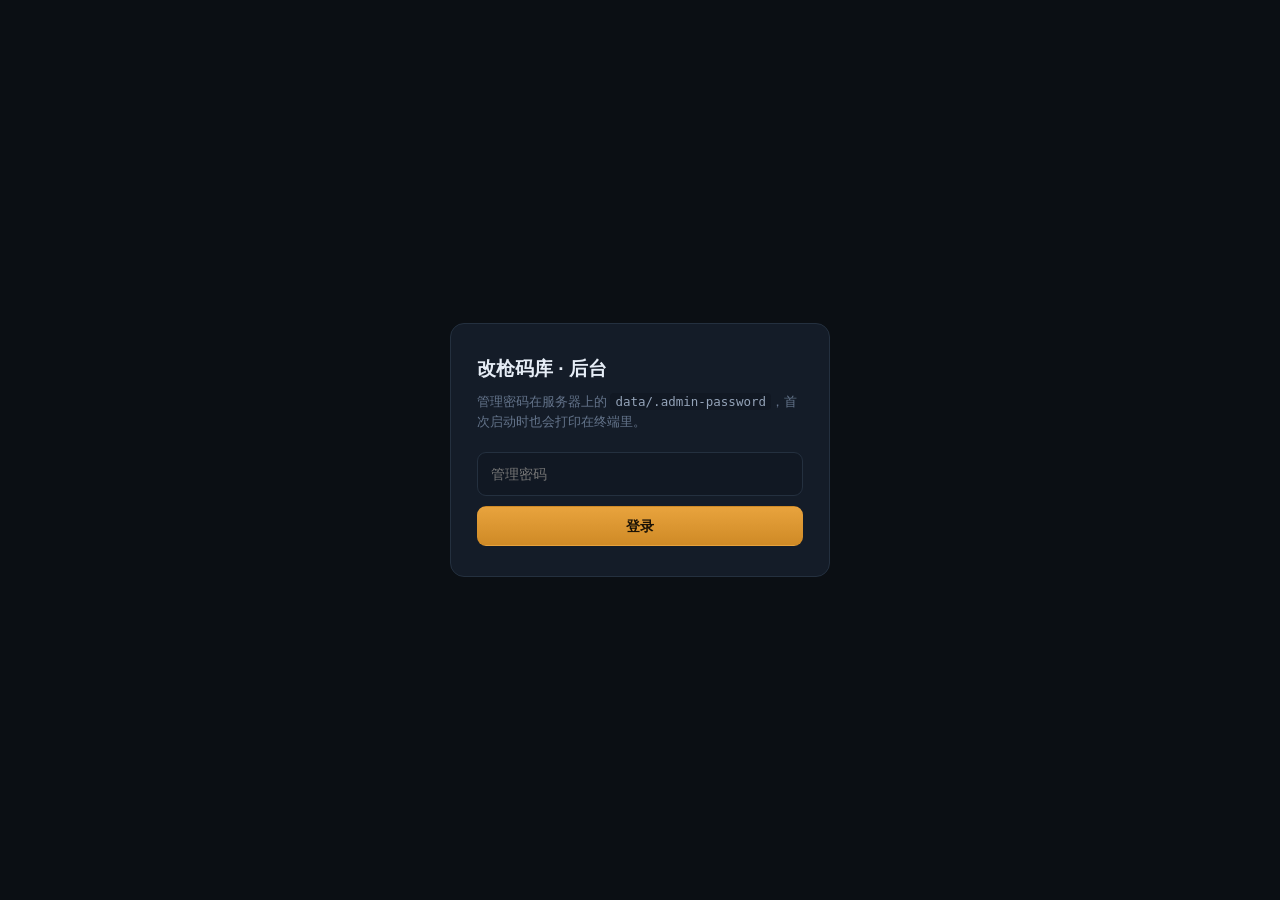
==== static/admin.html @ 009d8478 "初始化：三角洲改枪码库（前台搜索/复制 + 本地后台导入）" ====
<!DOCTYPE html>
<html lang="zh-CN">
<head>
<meta charset="utf-8">
<meta name="viewport" content="width=device-width,initial-scale=1">
<title>后台 · 改枪码库</title>
<meta name="robots" content="noindex,nofollow">
<link rel="stylesheet" href="/static/admin.css">
</head>
<body>

<!-- ============================ 登录 ============================ -->
<section id="loginView" class="login-view" hidden>
  <div class="login-card">
    <h1>改枪码库 · 后台</h1>
    <p class="login-sub">管理密码在服务器上的 <code>data/.admin-password</code>，首次启动时也会打印在终端里。</p>
    <form id="loginForm" autocomplete="off">
      <input id="pw" type="password" placeholder="管理密码" autocomplete="current-password">
      <button class="btn btn-primary" type="submit">登录</button>
    </form>
    <p id="loginErr" class="login-err" hidden></p>
  </div>
</section>

<!-- ============================ 主界面 ============================ -->
<section id="adminView" hidden>

  <header class="ahead">
    <div class="ahead-in">
      <div class="ahead-title">
        <span class="brand-mark">DF</span>
        <div><b>改枪码库 · 后台</b><em id="dbStat">—</em></div>
      </div>
      <div class="ahead-actions">
        <a class="btn btn-mini" href="/" target="_blank" rel="noopener">打开前台 ↗</a>
        <a class="btn btn-mini" id="staticBtn" href="/api/codes/static"
           title="下载一个可直接上传到对象存储/静态托管的 zip">导出静态站</a>
        <a class="btn btn-mini" id="exportBtn" href="/api/codes/export">导出全部</a>
        <button class="btn btn-mini btn-danger-ghost" id="logoutBtn" type="button">退出</button>
      </div>
    </div>
  </header>

  <main class="amain">

    <!-- ------------------------------------------------ 批量导入 -->
    <section class="panel" id="importPanel">
      <div class="panel-head">
        <h2>批量粘贴导入</h2>
        <span class="hint">游戏内点「分享」复制出来的文本，一行一条，直接全选粘贴进来</span>
      </div>

      <div class="import-grid">
        <div class="import-left">
          <textarea id="pasteArea" spellcheck="false"
            placeholder="腾龙突击步枪-全面战场-6IL87QG013CE082VBOHIS
AK-12突击步枪-全面战场-6IL88AC013CE082VBOHIS
SCAR-H战斗步枪-5116089223937551183-烽火地带"></textarea>

          <div class="import-defaults">
            <label>默认模式
              <select id="dMode">
                <option value="">按解析结果</option>
                <option value="烽火地带">烽火地带</option>
                <option value="全面战场">全面战场</option>
              </select>
            </label>
            <label>默认类型
              <select id="dCategory">
                <option value="">自动推断</option>
                <option>突击步枪</option><option>战斗步枪</option><option>冲锋枪</option>
                <option>射手步枪</option><option>狙击步枪</option><option>霰弹枪</option>
                <option>轻机枪</option><option>手枪</option><option>其他</option>
              </select>
            </label>
            <label>赛季
              <input id="dSeason" type="text" placeholder="S9" maxlength="12">
            </label>
            <label class="chk">
              <input id="dCommit" type="checkbox" checked> 直接入库
            </label>
          </div>

          <div class="import-btns">
            <button class="btn btn-primary" id="parseBtn" type="button">解析预览</button>
            <button class="btn btn-ghost" id="importBtn" type="button" disabled>确认导入</button>
            <button class="btn btn-ghost" id="clearBtn" type="button">清空</button>
          </div>
          <p class="micro" id="importMsg"></p>
        </div>

        <div class="import-right">
          <div class="preview-head">
            <b id="previewTitle">解析结果</b>
            <button class="btn btn-mini" id="fillGunBtn" type="button" hidden>用枪名填充空缺</button>
          </div>
          <div id="previewList" class="preview-list">
            <p class="preview-empty">粘贴后点「解析预览」，这里会列出识别到的每一把枪。</p>
          </div>
        </div>
      </div>
    </section>

    <!-- ------------------------------------------------ 列表管理 -->
    <section class="panel">
      <div class="panel-head">
        <h2>已收录</h2>
        <div class="panel-head-tools">
          <input id="searchAdmin" type="search" placeholder="搜索枪名 / 码 / 标签">
          <span class="hint" id="adminCount"></span>
        </div>
      </div>
      <div class="table-wrap">
        <table class="atable">
          <thead>
            <tr>
              <th style="width:190px">枪名</th>
              <th style="width:64px">类型</th>
              <th style="width:84px">模式</th>
              <th style="width:58px">赛季</th>
              <th style="width:74px">造价</th>
              <th style="width:150px">标签</th>
              <th>改枪码</th>
              <th style="width:52px">复制</th>
              <th style="width:66px">状态</th>
              <th style="width:96px">操作</th>
            </tr>
          </thead>
          <tbody id="adminBody"></tbody>
        </table>
      </div>
    </section>

  </main>
</section>

<div id="toast" class="toast"></div>
<script src="/static/admin.js"></script>
</body>
</html>
---- static/admin.css ----
/* ==========================================================================
   后台样式 —— 与前台同一套配色变量
   ========================================================================== */

:root {
  --bg: #0b0f14; --bg-soft: #111823;
  --panel: #141c28; --panel-hi: #1b2534;
  --line: #24303f; --line-soft: #1c2531;
  --txt: #e6edf6; --txt-dim: #94a3b8; --txt-faint: #64748b;
  --accent: #e8a33d; --accent-dim: #7a5a26;
  --ok: #34d399; --danger: #f87171;
  --radius: 14px; --radius-sm: 9px;
  --mono: ui-monospace, SFMono-Regular, "SF Mono", Menlo, Consolas, monospace;
}

* { box-sizing: border-box; }
body {
  margin: 0; background: var(--bg); color: var(--txt);
  font: 14px/1.6 -apple-system, BlinkMacSystemFont, "Segoe UI", "PingFang SC",
        "Microsoft YaHei", sans-serif;
  min-height: 100vh;
}
h1, h2 { margin: 0; }
a { color: inherit; text-decoration: none; }
[hidden] { display: none !important; }

/* ------------------------------------------------------------- 登录页 */

.login-view { min-height: 100vh; display: grid; place-items: center; padding: 24px; }
.login-card {
  width: 100%; max-width: 380px; padding: 30px 26px;
  background: var(--panel); border: 1px solid var(--line);
  border-radius: var(--radius);
}
.login-card h1 { font-size: 19px; margin-bottom: 8px; }
.login-sub { font-size: 12.5px; color: var(--txt-faint); margin: 0 0 20px; line-height: 1.6; }
.login-sub code { font-family: var(--mono); color: var(--txt-dim); background: var(--bg-soft); padding: 1px 5px; border-radius: 4px; }
#loginForm { display: flex; flex-direction: column; gap: 10px; }
#pw {
  height: 44px; padding: 0 13px; border-radius: var(--radius-sm);
  border: 1px solid var(--line); background: var(--bg-soft);
  color: var(--txt); font-size: 14px; outline: none; font-family: var(--mono);
}
#pw:focus { border-color: var(--accent-dim); box-shadow: 0 0 0 3px rgba(232,163,61,.12); }
.login-err { color: var(--danger); font-size: 13px; margin: 12px 0 0; }

/* ------------------------------------------------------------- 顶栏 */

.ahead { position: sticky; top: 0; z-index: 10; background: rgba(11,15,20,.88);
  backdrop-filter: blur(12px); border-bottom: 1px solid var(--line-soft); }
.ahead-in {
  max-width: 1280px; margin: 0 auto; padding: 0 18px; height: 58px;
  display: flex; align-items: center; justify-content: space-between; gap: 12px;
}
.ahead-title { display: flex; align-items: center; gap: 10px; }
.ahead-title b { font-size: 14.5px; display: block; line-height: 1.2; }
.ahead-title em { font-style: normal; font-size: 11.5px; color: var(--txt-faint); }
.brand-mark {
  width: 30px; height: 30px; flex: 0 0 30px; display: grid; place-items: center;
  border-radius: 8px; background: linear-gradient(145deg, var(--accent), #b4761f);
  color: #1a1206; font-weight: 800; font-size: 12px;
}
.ahead-actions { display: flex; gap: 8px; }

/* ------------------------------------------------------------- 通用按钮 */

.btn {
  display: inline-flex; align-items: center; justify-content: center;
  height: 40px; padding: 0 16px; border-radius: var(--radius-sm);
  border: 1px solid transparent; font: inherit; font-weight: 600; font-size: 14px;
  cursor: pointer; transition: filter .14s, background .14s, border-color .14s, color .14s;
}
.btn:disabled { opacity: .45; cursor: not-allowed; }
.btn-primary { background: linear-gradient(180deg, #e8a33d, #cf8a26); color: #1a1206; }
.btn-primary:hover:not(:disabled) { filter: brightness(1.07); }
.btn-ghost { background: transparent; border-color: var(--line); color: var(--txt-dim); }
.btn-ghost:hover:not(:disabled) { border-color: var(--accent-dim); color: var(--txt); }
.btn-mini { height: 30px; padding: 0 11px; font-size: 12.5px; border-radius: 7px;
  background: transparent; border: 1px solid var(--line); color: var(--txt-dim); }
.btn-mini:hover { border-color: var(--accent-dim); color: var(--txt); }
.btn-danger-ghost:hover { border-color: #7f1d1d; color: var(--danger); }

/* ------------------------------------------------------------- 主体 */

.amain { max-width: 1280px; margin: 0 auto; padding: 20px 18px 60px; display: flex;
  flex-direction: column; gap: 18px; }

.panel {
  background: var(--panel); border: 1px solid var(--line);
  border-radius: var(--radius); padding: 18px;
}
.panel-head {
  display: flex; align-items: center; justify-content: space-between;
  gap: 12px; flex-wrap: wrap; margin-bottom: 14px;
}
.panel-head h2 { font-size: 15.5px; }
.hint { font-size: 12px; color: var(--txt-faint); }
.panel-head-tools { display: flex; align-items: center; gap: 10px; }
#searchAdmin, #pasteArea, #dSeason {
  border: 1px solid var(--line); background: var(--bg-soft); color: var(--txt);
  border-radius: var(--radius-sm); outline: none; font: inherit;
}
#searchAdmin { height: 34px; padding: 0 11px; width: 220px; font-size: 13px; }
#searchAdmin:focus, #dSeason:focus { border-color: var(--accent-dim); }

/* ------------------------------------------------------------- 导入区 */

.import-grid { display: grid; grid-template-columns: 1fr 1fr; gap: 16px; }
.import-left { display: flex; flex-direction: column; gap: 10px; }
#pasteArea {
  height: 190px; padding: 11px 13px; resize: vertical;
  font-family: var(--mono); font-size: 12.5px; line-height: 1.75;
  color: #cbd5e1;
}
#pasteArea:focus { border-color: var(--accent-dim); box-shadow: 0 0 0 3px rgba(232,163,61,.1); }

.import-defaults { display: flex; flex-wrap: wrap; align-items: center; gap: 10px 14px; }
.import-defaults label {
  display: inline-flex; align-items: center; gap: 6px;
  font-size: 12.5px; color: var(--txt-faint);
}
.import-defaults select {
  height: 30px; padding: 0 24px 0 8px; border-radius: 7px;
  border: 1px solid var(--line); background: var(--bg-soft); color: var(--txt-dim);
  font-size: 12.5px; cursor: pointer; appearance: none;
  background-image: url("data:image/svg+xml,%3Csvg xmlns='http://www.w3.org/2000/svg' width='9' height='6'%3E%3Cpath d='M1 1l3.5 3.5L8 1' fill='none' stroke='%2364748b' stroke-width='1.5' stroke-linecap='round'/%3E%3C/svg%3E");
  background-repeat: no-repeat; background-position: right 7px center;
}
#dSeason { height: 30px; padding: 0 9px; width: 74px; font-size: 12.5px; }
.import-defaults .chk { color: var(--txt-dim); cursor: pointer; }
.import-defaults .chk input { accent-color: var(--accent); }

.import-btns { display: flex; gap: 9px; flex-wrap: wrap; }
.micro { font-size: 12px; color: var(--txt-faint); margin: 0; min-height: 18px; }
.micro.warn { color: var(--accent); }

/* 预览列 */
.preview-head {
  display: flex; align-items: center; justify-content: space-between;
  font-size: 12.5px; color: var(--txt-dim); margin-bottom: 8px; gap: 8px;
}
.preview-list {
  height: 292px; overflow-y: auto; border: 1px solid var(--line-soft);
  border-radius: var(--radius-sm); background: #0a0e13; padding: 6px;
}
.preview-empty { color: var(--txt-faint); font-size: 12.5px; padding: 16px 12px; margin: 0; }
.pv-row {
  display: grid; grid-template-columns: 1fr auto; gap: 2px 8px;
  padding: 7px 9px; border-radius: 7px; font-size: 12.5px;
  border-bottom: 1px solid #121821;
}
.pv-row:last-child { border-bottom: 0; }
.pv-row.bad { background: rgba(248,113,113,.06); }
.pv-gun { color: var(--txt); overflow-wrap: anywhere; }
.pv-gun input {
  width: 100%; background: transparent; border: 0; border-bottom: 1px dashed var(--line);
  color: var(--txt); font: inherit; padding: 1px 0; outline: none;
}
.pv-badge { font-size: 10.5px; color: var(--txt-faint); white-space: nowrap; }
.pv-badge.dup { color: var(--accent); }
.pv-badge.err { color: var(--danger); }
.pv-code {
  grid-column: 1 / -1; font-family: var(--mono); font-size: 11.5px;
  color: var(--txt-faint); overflow: hidden; text-overflow: ellipsis;
  white-space: nowrap;
}

/* ------------------------------------------------------------- 表格 */

.table-wrap { overflow-x: auto; border: 1px solid var(--line-soft); border-radius: var(--radius-sm); }
.atable { width: 100%; border-collapse: collapse; font-size: 12.5px; min-width: 940px; }
.atable th {
  text-align: left; font-weight: 600; color: var(--txt-faint); font-size: 11.5px;
  padding: 9px 8px; background: var(--bg-soft); position: sticky; top: 0;
  border-bottom: 1px solid var(--line); white-space: nowrap;
}
.atable td { padding: 5px 8px; border-bottom: 1px solid #131a24; vertical-align: middle; }
.atable tr:hover td { background: rgba(232,163,61,.03); }
.atable input, .atable select {
  width: 100%; background: transparent; border: 1px solid transparent;
  border-radius: 5px; color: var(--txt); font: inherit; font-size: 12.5px;
  padding: 4px 5px; outline: none;
}
.atable input:hover, .atable select:hover { border-color: var(--line-soft); background: var(--bg-soft); }
.atable input:focus, .atable select:focus { border-color: var(--accent-dim); background: var(--bg-soft); }
.atable .cell-code { font-family: var(--mono); font-size: 11.5px; color: var(--txt-faint); }
.atable .cell-num { text-align: center; font-variant-numeric: tabular-nums; color: var(--txt-faint); }
.row-actions { display: flex; gap: 5px; }
.mini-btn {
  height: 26px; padding: 0 8px; font-size: 11.5px; border-radius: 6px;
  border: 1px solid var(--line); background: transparent; color: var(--txt-dim);
  cursor: pointer; font-family: inherit; white-space: nowrap;
}
.mini-btn:hover { border-color: var(--accent-dim); color: var(--txt); }
.mini-btn.del:hover { border-color: #7f1d1d; color: var(--danger); }
.mini-btn.on { background: rgba(232,163,61,.14); border-color: var(--accent); color: var(--accent); }
.dirty { box-shadow: inset 2px 0 0 var(--accent); }

/* ------------------------------------------------------------- toast */

.toast {
  position: fixed; left: 50%; bottom: 30px; transform: translate(-50%, 12px);
  background: #1f2937; border: 1px solid #374151; color: #fff;
  padding: 10px 18px; border-radius: 999px; font-size: 13px;
  opacity: 0; pointer-events: none; transition: opacity .2s, transform .2s; z-index: 60;
}
.toast.show { opacity: 1; transform: translate(-50%, 0); }
.toast.err { background: #3f1d1d; border-color: #7f1d1d; }

/* ------------------------------------------------------------- 响应式 */

@media (max-width: 900px) {
  .import-grid { grid-template-columns: 1fr; }
  .preview-list { height: 220px; }
  #searchAdmin { width: 150px; }
  .ahead-actions .btn-mini:nth-child(2) { display: none; }
}
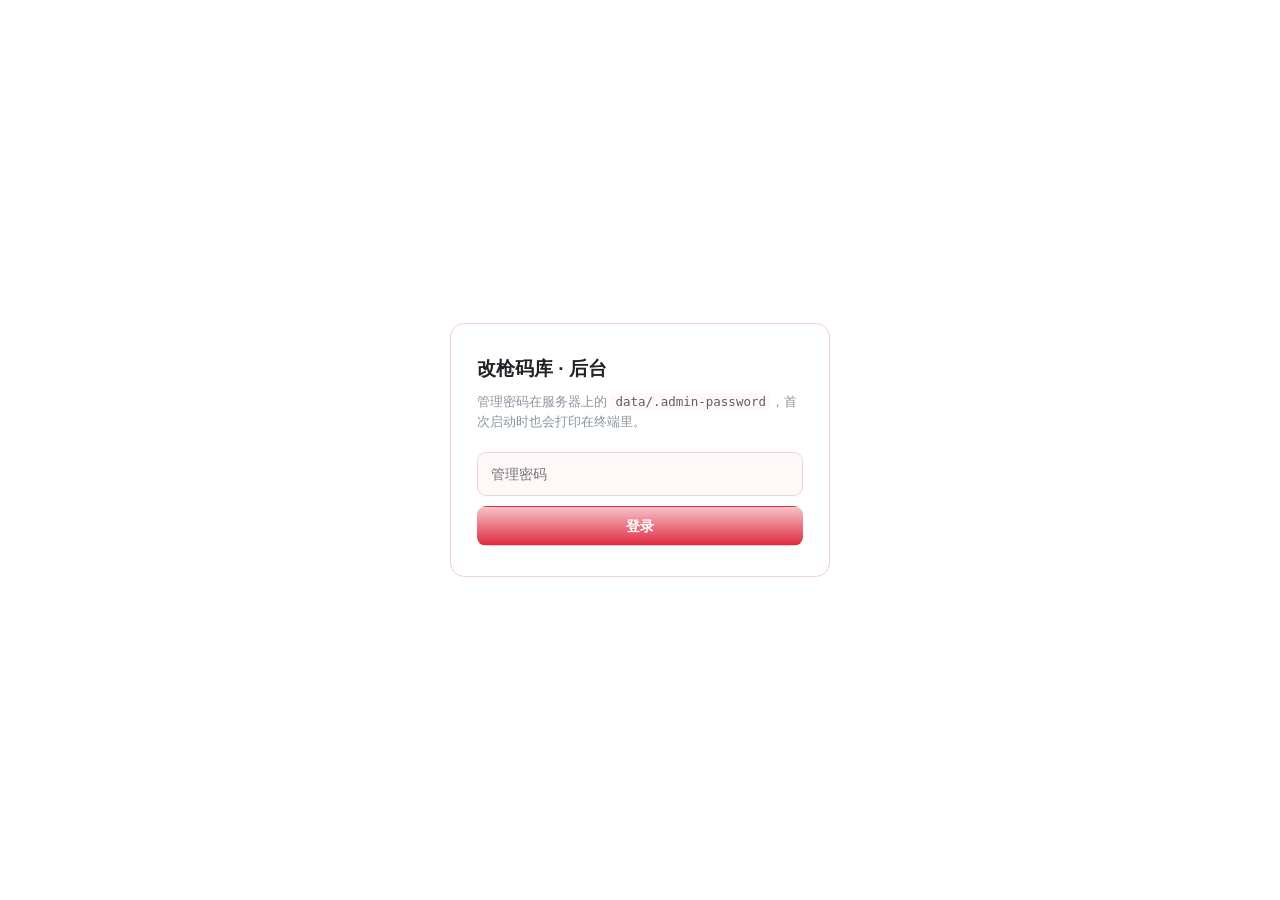
==== commit c9672e9d: "新增配装档位(丐版/半改/满改)+造价档位+备注；全站改白红主题，复制键蓝色，提示粉色" ====
--- a/static/admin.html
+++ b/static/admin.html
@@ -63,14 +63,15 @@
                 <option value="">按解析结果</option>
                 <option value="烽火地带">烽火地带</option>
                 <option value="全面战场">全面战场</option>
+                <option value="黑潮爆破">黑潮爆破</option>
               </select>
             </label>
             <label>默认类型
               <select id="dCategory">
                 <option value="">自动推断</option>
-                <option>突击步枪</option><option>战斗步枪</option><option>冲锋枪</option>
-                <option>射手步枪</option><option>狙击步枪</option><option>霰弹枪</option>
-                <option>轻机枪</option><option>手枪</option><option>其他</option>
+                <option>步枪</option><option>冲锋枪</option><option>霰弹枪</option>
+                <option>轻机枪</option><option>精确射手步枪</option><option>狙击步枪</option>
+                <option>手枪</option><option>特殊武器</option><option>其他</option>
               </select>
             </label>
             <label>赛季
@@ -79,6 +80,32 @@
             <label class="chk">
               <input id="dCommit" type="checkbox" checked> 直接入库
             </label>
+          </div>
+
+          <!-- 配装档位：三选一，导入时统一套用到这批数据 -->
+          <div class="quick-row">
+            <span class="quick-label">配装档位</span>
+            <div class="variant-picker" id="dVariant">
+              <button type="button" class="variant-btn" data-val="">不指定</button>
+              <button type="button" class="variant-btn" data-val="丐版">丐版</button>
+              <button type="button" class="variant-btn" data-val="半改">半改</button>
+              <button type="button" class="variant-btn" data-val="满改">满改</button>
+            </div>
+          </div>
+
+          <!-- 造价档位：单选下拉，切到哪个档就套哪个 -->
+          <div class="quick-row">
+            <span class="quick-label">造价档位</span>
+            <select id="dPriceTier" class="tier-select">
+              <option value="">不指定</option>
+            </select>
+          </div>
+
+          <!-- 备注：导入这批时统一写入 -->
+          <div class="quick-row">
+            <span class="quick-label">备注</span>
+            <input id="dNotes" type="text" class="notes-input"
+                   placeholder="可打字提示，例如：适合新手，压枪稳" maxlength="200">
           </div>
 
           <div class="import-btns">
@@ -114,15 +141,16 @@
         <table class="atable">
           <thead>
             <tr>
-              <th style="width:190px">枪名</th>
-              <th style="width:64px">类型</th>
-              <th style="width:84px">模式</th>
-              <th style="width:58px">赛季</th>
-              <th style="width:74px">造价</th>
-              <th style="width:150px">标签</th>
-              <th>改枪码</th>
-              <th style="width:52px">复制</th>
-              <th style="width:66px">状态</th>
+              <th style="width:170px">枪名</th>
+              <th style="width:60px">类型</th>
+              <th style="width:78px">模式</th>
+              <th style="width:50px">赛季</th>
+              <th style="width:92px">配装</th>
+              <th style="width:104px">造价档位</th>
+              <th style="width:150px">备注</th>
+              <th style="width:120px">改枪码</th>
+              <th style="width:44px">复制</th>
+              <th style="width:62px">状态</th>
               <th style="width:96px">操作</th>
             </tr>
           </thead>
--- a/static/admin.css
+++ b/static/admin.css
@@ -1,14 +1,16 @@
 /* ==========================================================================
-   后台样式 —— 与前台同一套配色变量
+   后台样式 —— 与前台同一套白红配色
    ========================================================================== */
 
 :root {
-  --bg: #0b0f14; --bg-soft: #111823;
-  --panel: #141c28; --panel-hi: #1b2534;
-  --line: #24303f; --line-soft: #1c2531;
-  --txt: #e6edf6; --txt-dim: #94a3b8; --txt-faint: #64748b;
-  --accent: #e8a33d; --accent-dim: #7a5a26;
-  --ok: #34d399; --danger: #f87171;
+  --bg: #ffffff; --bg-soft: #fff7f8;
+  --panel: #ffffff; --panel-hi: #fff2f4;
+  --line: #f0d3d8; --line-soft: #fae4e7;
+  --txt: #1f2328; --txt-dim: #57606a; --txt-faint: #8b949e;
+  --accent: #e02b3f; --accent-dim: #f7c2c9;
+  --copy-blue: #2563eb; --copy-blue-2: #1d4ed8;
+  --hint-pink: #e8368f; --hint-pink-soft: #fde7f3;
+  --ok: #0f9d58; --danger: #d92d20;
   --radius: 14px; --radius-sm: 9px;
   --mono: ui-monospace, SFMono-Regular, "SF Mono", Menlo, Consolas, monospace;
 }
@@ -41,12 +43,12 @@
   border: 1px solid var(--line); background: var(--bg-soft);
   color: var(--txt); font-size: 14px; outline: none; font-family: var(--mono);
 }
-#pw:focus { border-color: var(--accent-dim); box-shadow: 0 0 0 3px rgba(232,163,61,.12); }
+#pw:focus { border-color: var(--accent-dim); box-shadow: 0 0 0 3px rgba(224,43,63,.10); }
 .login-err { color: var(--danger); font-size: 13px; margin: 12px 0 0; }
 
 /* ------------------------------------------------------------- 顶栏 */
 
-.ahead { position: sticky; top: 0; z-index: 10; background: rgba(11,15,20,.88);
+.ahead { position: sticky; top: 0; z-index: 10; background: rgba(255,255,255,.92);
   backdrop-filter: blur(12px); border-bottom: 1px solid var(--line-soft); }
 .ahead-in {
   max-width: 1280px; margin: 0 auto; padding: 0 18px; height: 58px;
@@ -57,8 +59,8 @@
 .ahead-title em { font-style: normal; font-size: 11.5px; color: var(--txt-faint); }
 .brand-mark {
   width: 30px; height: 30px; flex: 0 0 30px; display: grid; place-items: center;
-  border-radius: 8px; background: linear-gradient(145deg, var(--accent), #b4761f);
-  color: #1a1206; font-weight: 800; font-size: 12px;
+  border-radius: 8px; background: linear-gradient(145deg, var(--accent-2, #ff5064), var(--accent));
+  color: #ffffff; font-weight: 800; font-size: 12px;
 }
 .ahead-actions { display: flex; gap: 8px; }
 
@@ -71,7 +73,7 @@
   cursor: pointer; transition: filter .14s, background .14s, border-color .14s, color .14s;
 }
 .btn:disabled { opacity: .45; cursor: not-allowed; }
-.btn-primary { background: linear-gradient(180deg, #e8a33d, #cf8a26); color: #1a1206; }
+.btn-primary { background: linear-gradient(180deg, var(--accent-dim), var(--accent)); color: #ffffff; }
 .btn-primary:hover:not(:disabled) { filter: brightness(1.07); }
 .btn-ghost { background: transparent; border-color: var(--line); color: var(--txt-dim); }
 .btn-ghost:hover:not(:disabled) { border-color: var(--accent-dim); color: var(--txt); }
@@ -112,7 +114,7 @@
   font-family: var(--mono); font-size: 12.5px; line-height: 1.75;
   color: #cbd5e1;
 }
-#pasteArea:focus { border-color: var(--accent-dim); box-shadow: 0 0 0 3px rgba(232,163,61,.1); }
+#pasteArea:focus { border-color: var(--accent-dim); box-shadow: 0 0 0 3px rgba(224,43,63,.10); }
 
 .import-defaults { display: flex; flex-wrap: wrap; align-items: center; gap: 10px 14px; }
 .import-defaults label {
@@ -141,13 +143,13 @@
 }
 .preview-list {
   height: 292px; overflow-y: auto; border: 1px solid var(--line-soft);
-  border-radius: var(--radius-sm); background: #0a0e13; padding: 6px;
+  border-radius: var(--radius-sm); background: #f8fafc; padding: 6px;
 }
 .preview-empty { color: var(--txt-faint); font-size: 12.5px; padding: 16px 12px; margin: 0; }
 .pv-row {
   display: grid; grid-template-columns: 1fr auto; gap: 2px 8px;
   padding: 7px 9px; border-radius: 7px; font-size: 12.5px;
-  border-bottom: 1px solid #121821;
+  border-bottom: 1px solid #f3f4f6;
 }
 .pv-row:last-child { border-bottom: 0; }
 .pv-row.bad { background: rgba(248,113,113,.06); }
@@ -174,8 +176,8 @@
   padding: 9px 8px; background: var(--bg-soft); position: sticky; top: 0;
   border-bottom: 1px solid var(--line); white-space: nowrap;
 }
-.atable td { padding: 5px 8px; border-bottom: 1px solid #131a24; vertical-align: middle; }
-.atable tr:hover td { background: rgba(232,163,61,.03); }
+.atable td { padding: 5px 8px; border-bottom: 1px solid #f6f7f9; vertical-align: middle; }
+.atable tr:hover td { background: rgba(224,43,63,.03); }
 .atable input, .atable select {
   width: 100%; background: transparent; border: 1px solid transparent;
   border-radius: 5px; color: var(--txt); font: inherit; font-size: 12.5px;
@@ -193,19 +195,19 @@
 }
 .mini-btn:hover { border-color: var(--accent-dim); color: var(--txt); }
 .mini-btn.del:hover { border-color: #7f1d1d; color: var(--danger); }
-.mini-btn.on { background: rgba(232,163,61,.14); border-color: var(--accent); color: var(--accent); }
+.mini-btn.on { background: rgba(224,43,63,.10); border-color: var(--accent); color: var(--accent); }
 .dirty { box-shadow: inset 2px 0 0 var(--accent); }
 
 /* ------------------------------------------------------------- toast */
 
 .toast {
   position: fixed; left: 50%; bottom: 30px; transform: translate(-50%, 12px);
-  background: #1f2937; border: 1px solid #374151; color: #fff;
+  background: #ffffff; border: 1.5px solid var(--hint-pink); color: var(--hint-pink);
   padding: 10px 18px; border-radius: 999px; font-size: 13px;
   opacity: 0; pointer-events: none; transition: opacity .2s, transform .2s; z-index: 60;
 }
 .toast.show { opacity: 1; transform: translate(-50%, 0); }
-.toast.err { background: #3f1d1d; border-color: #7f1d1d; }
+.toast.err { background: #fff1f2; border-color: #be123c; color: #be123c; }
 
 /* ------------------------------------------------------------- 响应式 */
 
@@ -215,3 +217,90 @@
   #searchAdmin { width: 150px; }
   .ahead-actions .btn-mini:nth-child(2) { display: none; }
 }
+
+/* ------------------------------------------------------------- 档位选择 */
+
+/* 导入区的快捷行：配装档位 / 造价档位 / 备注 */
+.quick-row {
+  display: flex; align-items: center; gap: 10px;
+  flex-wrap: wrap;
+}
+.quick-label {
+  font-size: 12.5px; color: var(--hint-pink);
+  min-width: 60px; flex: 0 0 auto;
+}
+
+.variant-picker { display: inline-flex; gap: 6px; flex-wrap: wrap; }
+.variant-btn {
+  height: 30px; padding: 0 13px;
+  border-radius: 999px;
+  border: 1px solid var(--line);
+  background: var(--panel);
+  color: var(--txt-dim);
+  font: inherit; font-size: 12.5px;
+  cursor: pointer;
+  transition: all .15s;
+  white-space: nowrap;
+}
+.variant-btn:hover { border-color: var(--accent); color: var(--accent); }
+.variant-btn.on {
+  background: linear-gradient(180deg, var(--accent-dim), var(--accent));
+  border-color: transparent;
+  color: #fff;
+  font-weight: 700;
+  box-shadow: 0 2px 8px rgba(224,43,63,.22);
+}
+
+/* 行内的紧凑版 */
+.variant-picker.sm { gap: 4px; }
+.variant-btn.sm {
+  height: 24px; padding: 0 8px;
+  font-size: 11.5px; border-radius: 6px;
+}
+
+.tier-select {
+  height: 30px; padding: 0 26px 0 10px;
+  border-radius: var(--radius-sm);
+  border: 1px solid var(--line);
+  background: var(--panel);
+  color: var(--txt-dim); font-size: 12.5px; cursor: pointer;
+  appearance: none; font-family: inherit;
+  background-image: url("data:image/svg+xml,%3Csvg xmlns='http://www.w3.org/2000/svg' width='10' height='6'%3E%3Cpath d='M1 1l4 4 4-4' fill='none' stroke='%238b949e' stroke-width='1.6' stroke-linecap='round'/%3E%3C/svg%3E");
+  background-repeat: no-repeat;
+  background-position: right 9px center;
+}
+.tier-select:focus { outline: none; border-color: var(--accent); }
+
+.notes-input {
+  flex: 1 1 240px; min-width: 180px;
+  height: 30px; padding: 0 11px;
+  border-radius: var(--radius-sm);
+  border: 1px solid var(--line);
+  background: var(--panel);
+  color: var(--txt); font: inherit; font-size: 12.5px;
+  outline: none;
+}
+.notes-input::placeholder { color: var(--txt-faint); }
+.notes-input:focus { border-color: var(--accent); box-shadow: 0 0 0 3px rgba(224,43,63,.08); }
+
+/* 表格里的备注输入框更窄一点 */
+.atable input[data-f="notes"] { font-size: 12px; }
+
+/* 表格内的配装档位：必须横排，不能被列宽挤成竖列 */
+.atable .variant-picker {
+  display: inline-flex;
+  flex-direction: row;
+  flex-wrap: nowrap;
+  gap: 3px;
+  white-space: nowrap;
+}
+.atable .variant-picker .variant-btn {
+  flex: 0 0 auto;
+}
+
+/* 表格各列宽度收紧，避免把档位按钮挤成竖排 */
+.atable th:nth-child(1), .atable td:nth-child(1) { min-width: 150px; }
+.atable th:nth-child(5), .atable td:nth-child(5) { width: 108px; white-space: nowrap; }
+.atable td:nth-child(5) .variant-picker { width: 108px; }
+.atable td:nth-child(6) select { width: 100px; }
+.atable td:nth-child(7) input { min-width: 110px; }
